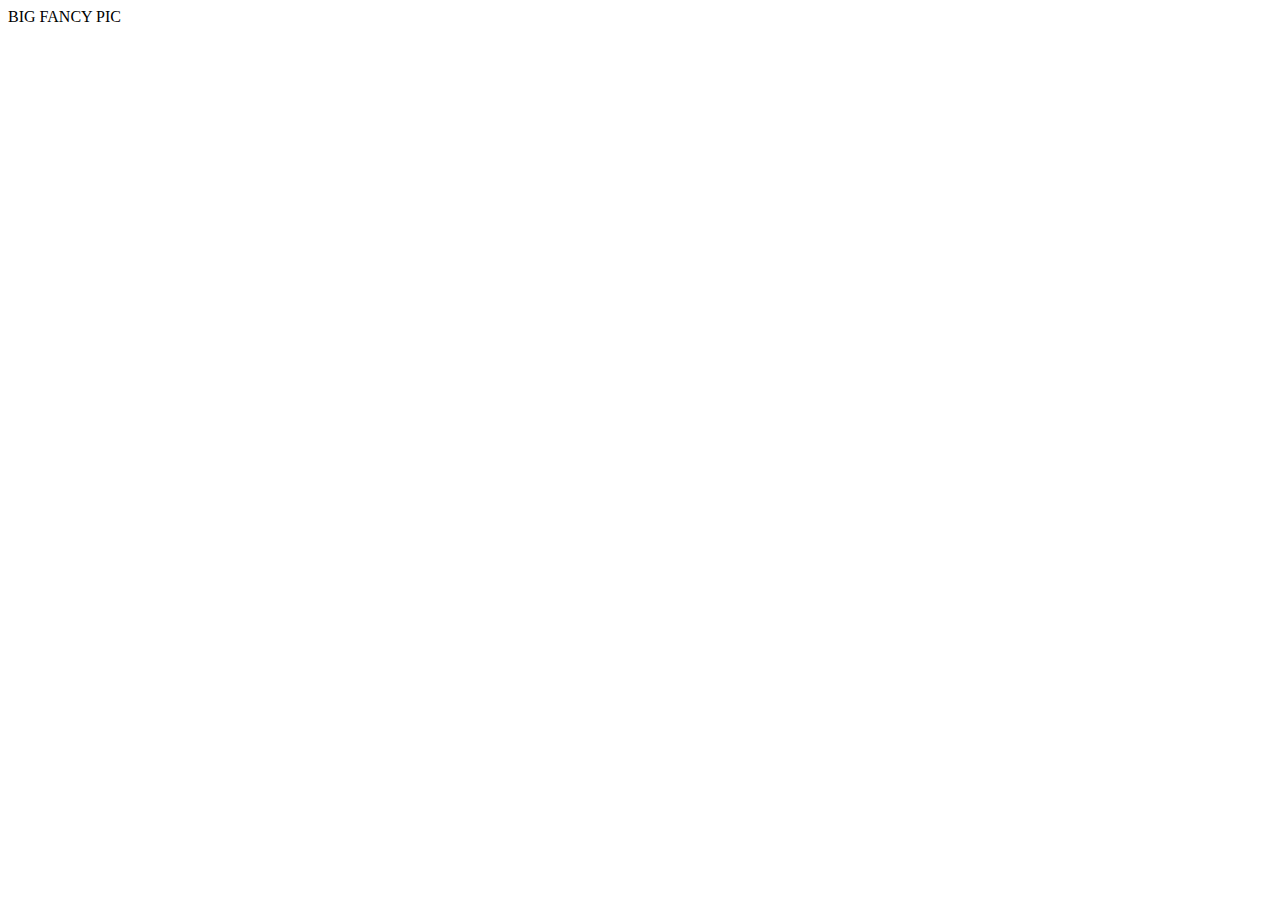
==== index.html @ 975990ac "added base files" ====
<!DOCTYPE html>
<html>
  <head>
    <meta charset="utf-8">
    <meta name="viewport" content="width=device-width">
    <title>repl.it</title>
    <link href="style.css" rel="stylesheet" type="text/css" />
  </head>
  <body>
    <div id="pic">
      BIG FANCY PIC
    </div>
    <div id="icons">
      <!-- TODO: spans for icons -->
    </div>
    <div id="mini-layout">
      <!-- TODO: Spans for 4 item wide mini-layout -->
    </div>
  </body>
</html>
---- style.css ----
span {
  display: inline-block;
}
/* span {
    display: inline-block;
    background-color: lightblue;
    padding: 5px;
    border: 1px solid darkgray;
  } */
/* 
  #one {
    background-color:lightblue;
    width: 150px;
    height: 200px;
  }
  
  #two {
    background-color: cornflowerblue;
    width: 200px;
    height: 50px;
  }
  
  #three {
    background-color: rgb(187, 189, 243);
    width: 175px;
    height: 150px;
  } */

/* div,
  span {
    margin: 1px;
  }
  
  span {
    border: 1px solid #333;
    
    padding: 10px 15px;
  }
  
  #pics span,
  #text span {
    padding: 25px 30px;
  }
  
  #text span {
    background-color: white;
  } */
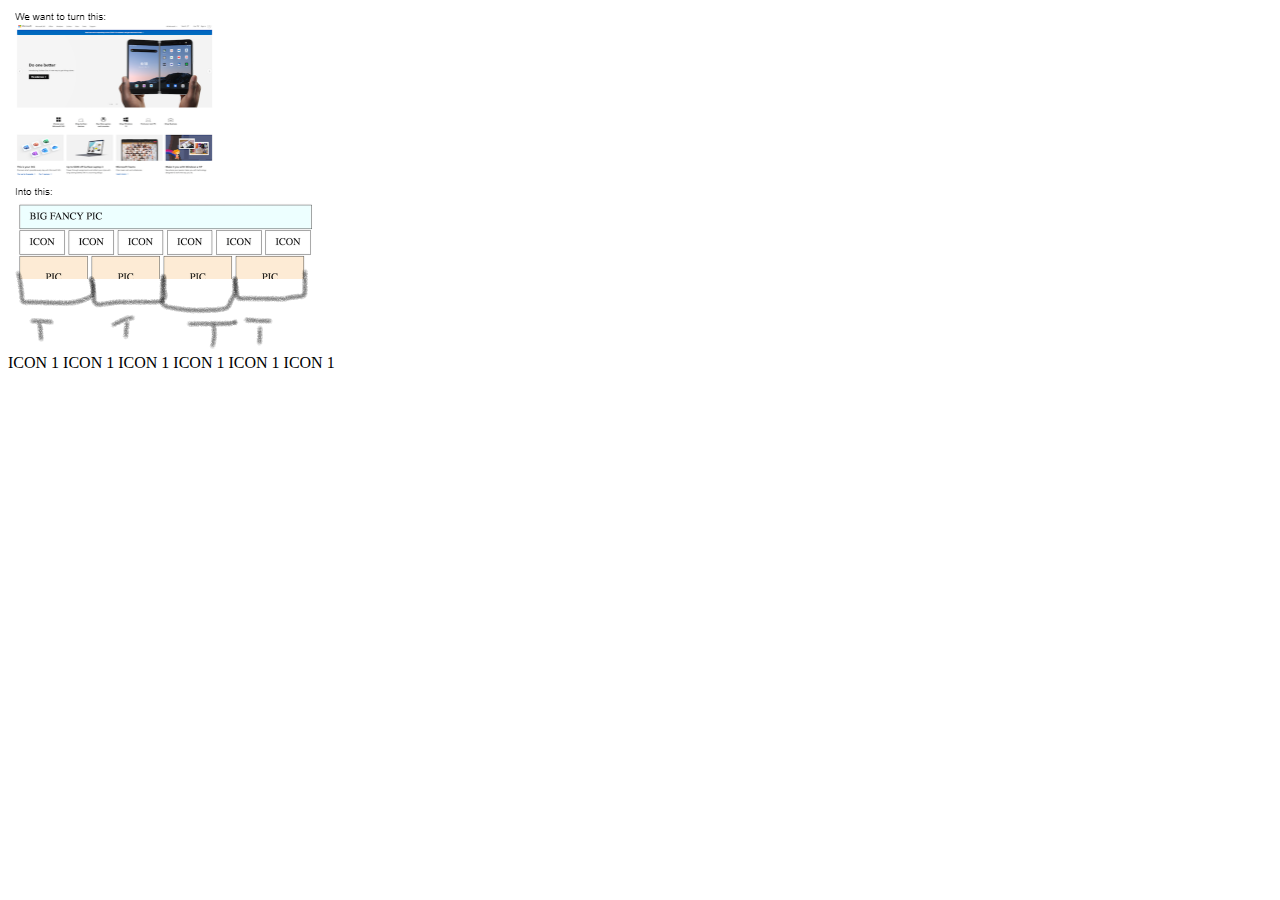
==== commit 22760ab1: "added images files" ====
--- a/index.html
+++ b/index.html
@@ -3,16 +3,21 @@
   <head>
     <meta charset="utf-8">
     <meta name="viewport" content="width=device-width">
-    <title>repl.it</title>
+    <title>Microsoft Activity</title>
     <link href="style.css" rel="stylesheet" type="text/css" />
   </head>
   <body>
     <div id="pic">
-      BIG FANCY PIC
+      <img src="microsoftLayoutScreengrab.png" alt = "throwaway image">
     </div>
     <div id="icons">
-      <!-- TODO: spans for icons -->
-    </div>
+      <span>ICON 1</span>
+      <span>ICON 1</span>
+      <span>ICON 1</span>
+      <span>ICON 1</span>
+      <span>ICON 1</span>
+      <span>ICON 1</span>
+   </div>
     <div id="mini-layout">
       <!-- TODO: Spans for 4 item wide mini-layout -->
     </div>
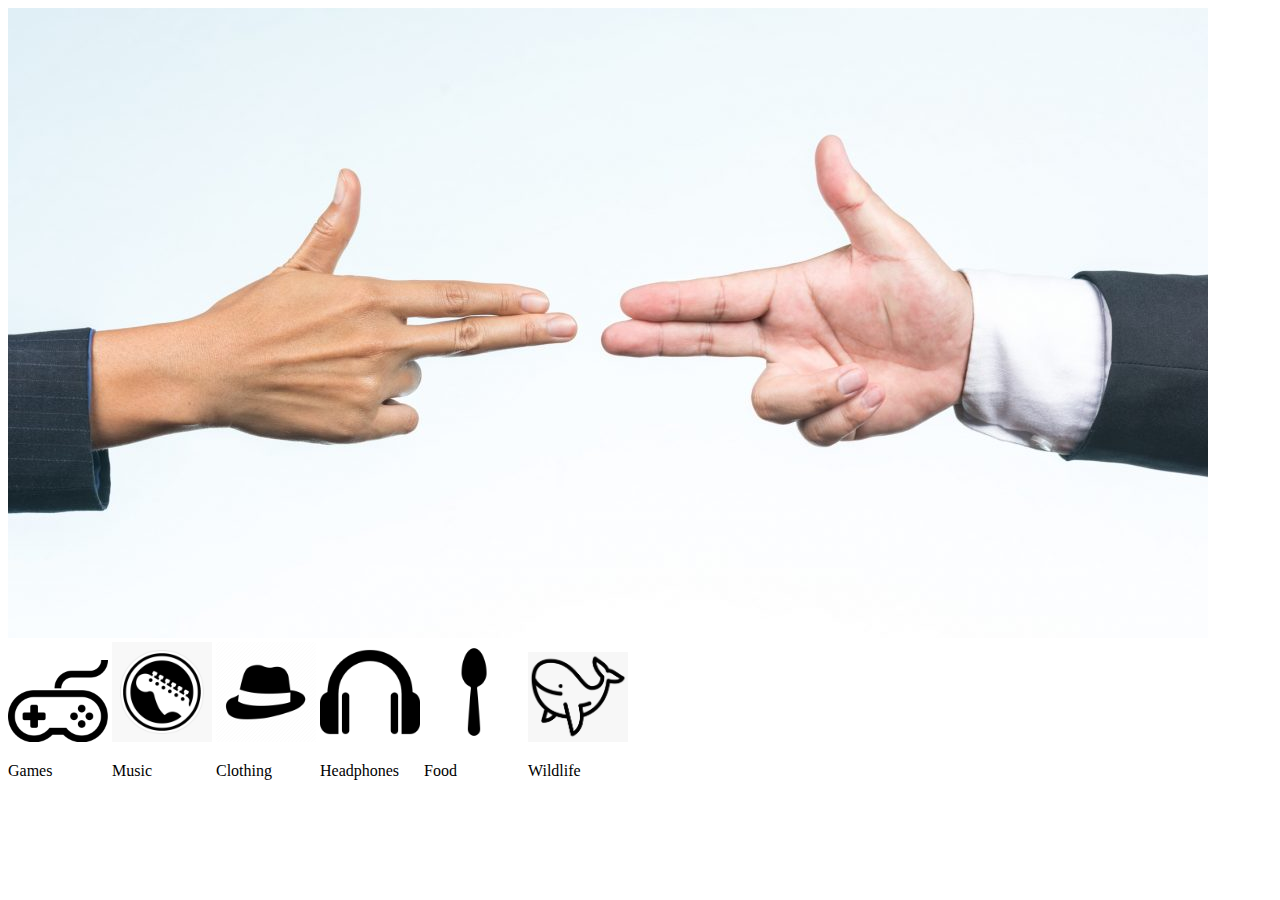
==== commit 9fba1788: "added icons to page" ====
--- a/index.html
+++ b/index.html
@@ -8,15 +8,46 @@
   </head>
   <body>
     <div id="pic">
-      <img src="microsoftLayoutScreengrab.png" alt = "throwaway image">
+      <img src="./images/big-fg.jpg" alt = "businessmen pointing finger guns at one another">
     </div>
     <div id="icons">
-      <span>ICON 1</span>
-      <span>ICON 1</span>
-      <span>ICON 1</span>
-      <span>ICON 1</span>
-      <span>ICON 1</span>
-      <span>ICON 1</span>
+      <span>
+        <div>
+          <img src="./images/game-icon.png" alt = "game icon" width = "100px">
+          <p>Games</p>
+        </div>
+
+      </span>
+      <span>
+        <div>
+          <img src="./images/guitar-icon.jpg" alt = "guitar icon" width = "100px">
+          <p>Music</p>
+        </div>
+      </span>
+      <span>
+        <div>
+          <img src="./images/hat-icon.png" alt = "hat icon" width = "100px">
+          <p>Clothing</p>
+        </div>
+      </span>
+      <span>
+        <div>
+        <img src="./images/headphones-icon.png" alt = "headphones icon" width = "100px">
+        <p>Headphones</p>
+      </div>
+    </span>
+      <span>
+        <div>
+          <img src="./images/spoon-icon.png" alt = "spooon icon" width = "100px">
+          <p>Food</p>
+        </div>
+      </span>
+      <span>
+        <div>
+          <img src="./images/whale-icon.png" alt = "whales icon" width = "100px">
+          <p>Wildlife</p>
+        </div>
+      </span>
    </div>
     <div id="mini-layout">
       <!-- TODO: Spans for 4 item wide mini-layout -->
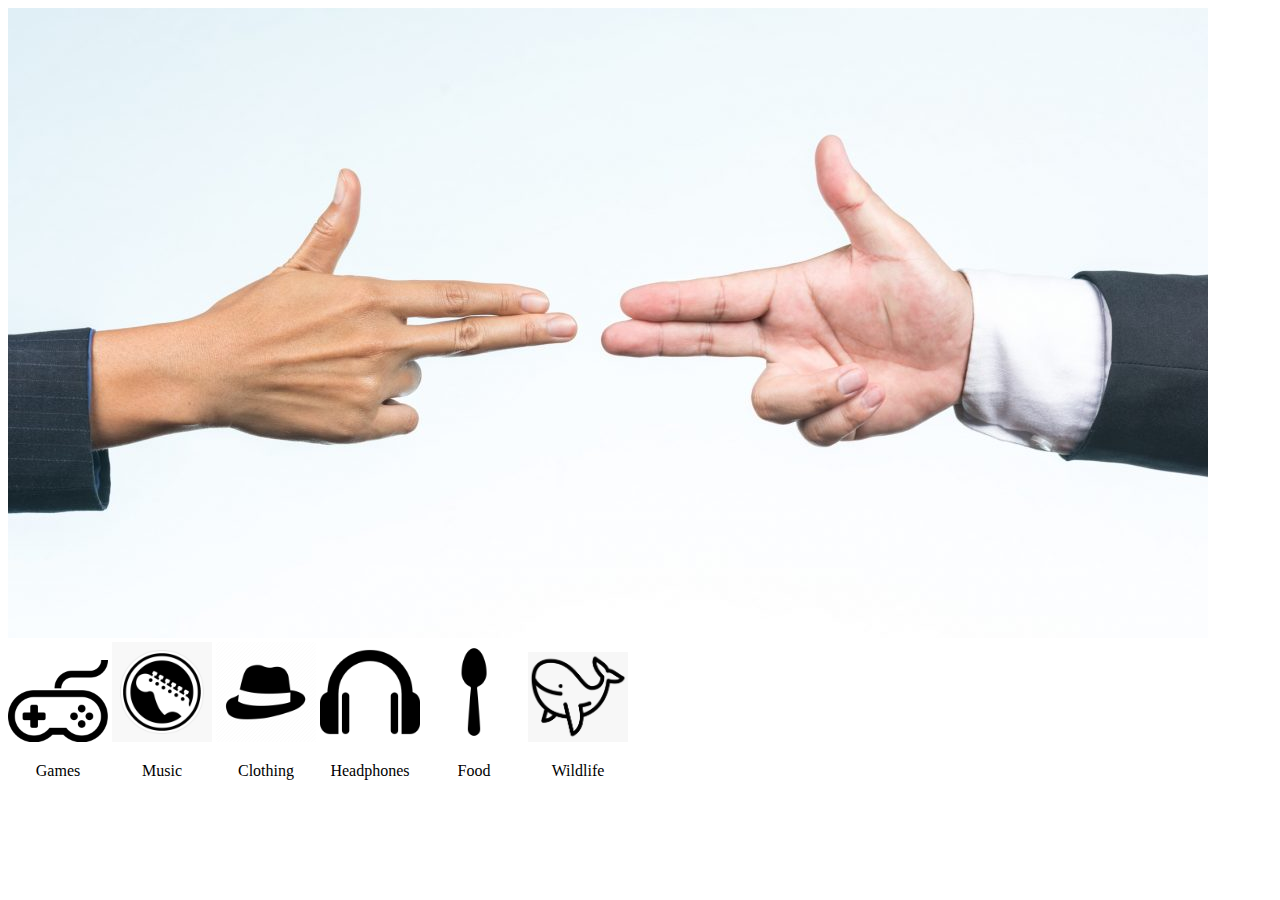
==== commit f1c48e0a: "Added Icon Images and Text to Page" ====
--- a/index.html
+++ b/index.html
@@ -7,41 +7,54 @@
     <link href="style.css" rel="stylesheet" type="text/css" />
   </head>
   <body>
+    <!-- Main Image -->
     <div id="pic">
       <img src="./images/big-fg.jpg" alt = "businessmen pointing finger guns at one another">
     </div>
+
+    <!-- Icons -->
     <div id="icons">
+      <!-- Game Icon -->
       <span>
         <div>
           <img src="./images/game-icon.png" alt = "game icon" width = "100px">
           <p>Games</p>
         </div>
+      </span>
 
-      </span>
+      <!-- Music Icon -->
       <span>
         <div>
           <img src="./images/guitar-icon.jpg" alt = "guitar icon" width = "100px">
           <p>Music</p>
         </div>
       </span>
+
+      <!-- Hat Icon -->
       <span>
         <div>
           <img src="./images/hat-icon.png" alt = "hat icon" width = "100px">
           <p>Clothing</p>
         </div>
       </span>
+
+      <!-- Headphones Icon -->
       <span>
         <div>
         <img src="./images/headphones-icon.png" alt = "headphones icon" width = "100px">
         <p>Headphones</p>
-      </div>
-    </span>
+        </div>
+      </span>
+
+      <!-- Food Icon -->
       <span>
         <div>
           <img src="./images/spoon-icon.png" alt = "spooon icon" width = "100px">
           <p>Food</p>
         </div>
       </span>
+
+      <!-- Wildlife Icon -->
       <span>
         <div>
           <img src="./images/whale-icon.png" alt = "whales icon" width = "100px">
--- a/style.css
+++ b/style.css
@@ -1,5 +1,10 @@
 span {
   display: inline-block;
+  text-align: center;
+}
+
+#icons {
+  margin: auto;
 }
 /* span {
     display: inline-block;
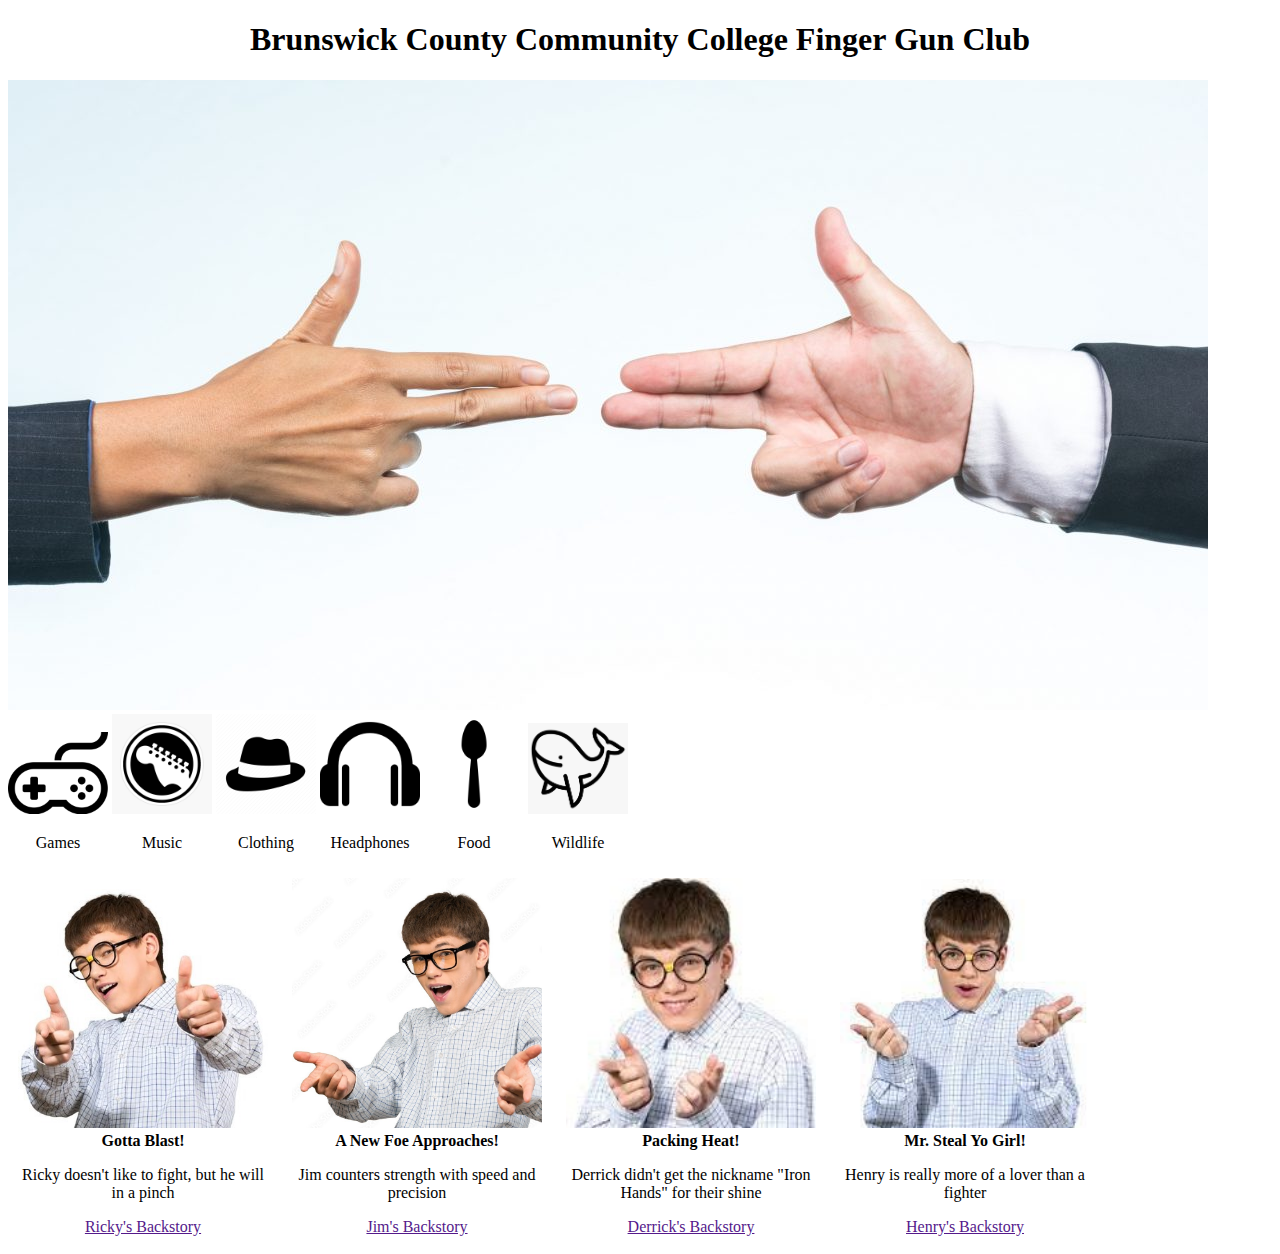
==== commit d616b321: "added finger gun club members (pics + text + link)" ====
--- a/index.html
+++ b/index.html
@@ -7,6 +7,7 @@
     <link href="style.css" rel="stylesheet" type="text/css" />
   </head>
   <body>
+    <h1>Brunswick County Community College Finger Gun Club</h1>
     <!-- Main Image -->
     <div id="pic">
       <img src="./images/big-fg.jpg" alt = "businessmen pointing finger guns at one another">
@@ -63,7 +64,78 @@
       </span>
    </div>
     <div id="mini-layout">
-      <!-- TODO: Spans for 4 item wide mini-layout -->
+      <!-- Ricky -->
+      <span class = "gunna">
+        <div>
+          <div>
+            <img src="./images/fg-1.jpg" alt = "finger gun man 1" width = "250px">
+          </div>
+          <div>
+            <strong>Gotta Blast!</strong>
+          </div>
+          <div>
+            <p>Ricky doesn't like to fight, but he will in a pinch</p>
+          </div>
+          <div>
+            <a href="">Ricky's Backstory</a>
+          </div>
+        </div>
+      </span>
+
+      <!-- Jim -->
+      <span class = "gunna">
+        <div>
+          <div>
+            <img src="./images/fg-2.jpg" alt = "finger gun man 2" width = "250px">
+          </div>
+          <div>
+            <strong>A New Foe Approaches!</strong>
+          </div>
+          <div>
+            <p>Jim counters strength with speed and precision</p>
+          </div>
+          <div>
+            <a href="">Jim's Backstory</a>
+          </div>
+        </div>
+      </span>
+
+      <!-- Derrick "Iron Hands" -->
+      <span class = "gunna">
+        <div>
+          <div>
+            <img src="./images/fg-3.jpg" alt = "finger gun man 3" width = "250px">
+          </div>
+          <div>
+            <strong>Packing Heat!</strong>
+          </div>
+          <div>
+            <p>Derrick didn't get the nickname "Iron Hands" for their shine</p>
+          </div>
+          <div>
+            <a href="">Derrick's Backstory</a>
+          </div>
+        </div>
+      </span>
+
+      <!-- Henry -->
+      <span class = "gunna">
+        <div>
+          <div>
+            <img src="./images/fg-4.jpg" alt = "finger gun man 4" width = "250px">
+          </div>
+          <div>
+            <strong>Mr. Steal Yo Girl!</strong>
+          </div>
+          <div>
+            <p>Henry is really more of a lover than a fighter</p>
+          </div>
+          <div>
+            <a href="">Henry's Backstory</a>
+          </div>
+        </div>
+      </span>
+
     </div>
   </body>
 </html>--- a/style.css
+++ b/style.css
@@ -1,3 +1,7 @@
+h1 {
+  text-align: center;
+}
+
 span {
   display: inline-block;
   text-align: center;
@@ -6,47 +10,8 @@
 #icons {
   margin: auto;
 }
-/* span {
-    display: inline-block;
-    background-color: lightblue;
-    padding: 5px;
-    border: 1px solid darkgray;
-  } */
-/* 
-  #one {
-    background-color:lightblue;
-    width: 150px;
-    height: 200px;
-  }
-  
-  #two {
-    background-color: cornflowerblue;
-    width: 200px;
-    height: 50px;
-  }
-  
-  #three {
-    background-color: rgb(187, 189, 243);
-    width: 175px;
-    height: 150px;
-  } */
 
-/* div,
-  span {
-    margin: 1px;
-  }
-  
-  span {
-    border: 1px solid #333;
-    
-    padding: 10px 15px;
-  }
-  
-  #pics span,
-  #text span {
-    padding: 25px 30px;
-  }
-  
-  #text span {
-    background-color: white;
-  } */
+.gunna {
+  padding: 10px;
+  width: 250px;
+}
